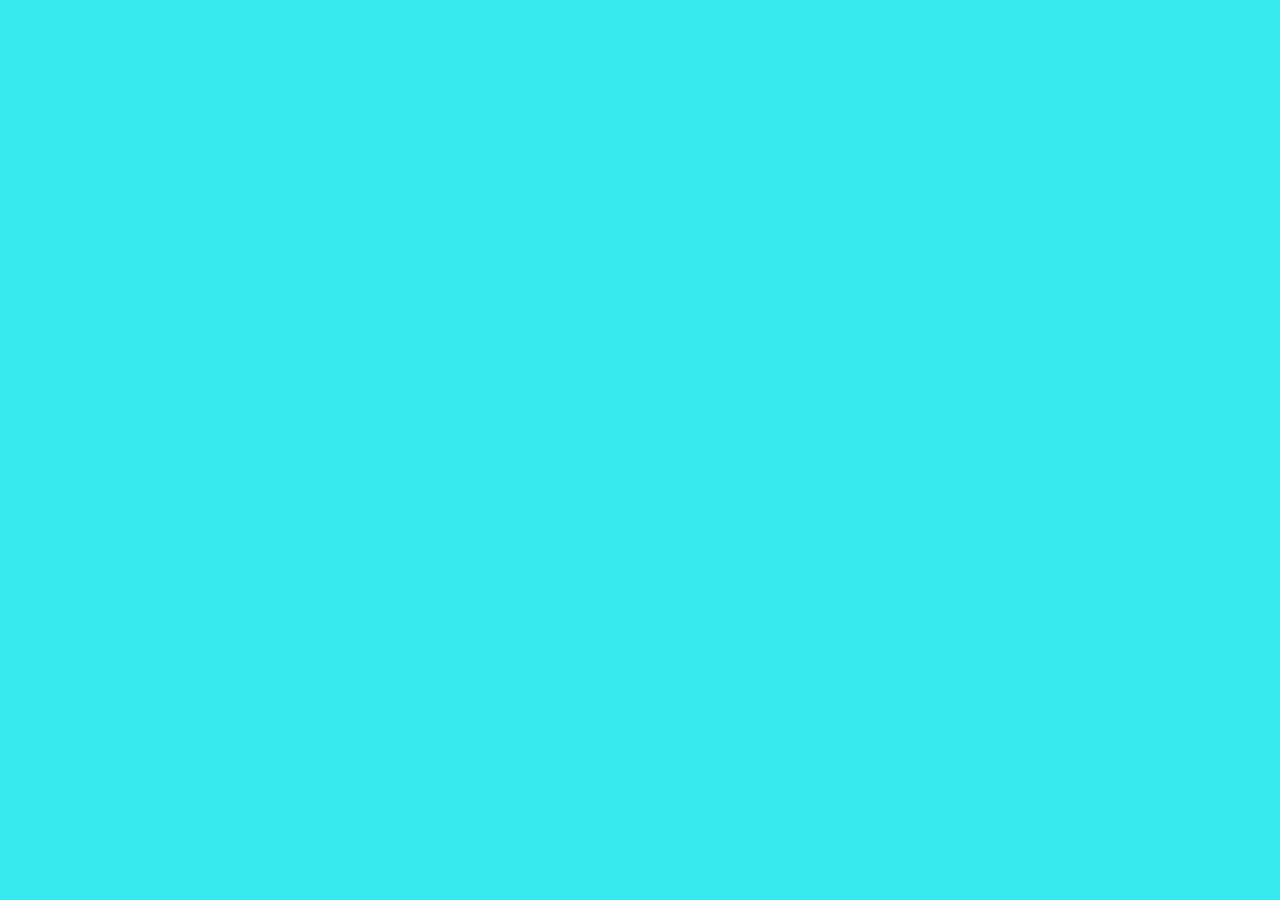
==== aquariums.html @ c02b9a84 "added other pages and basic CSS layouts" ====
<!DOCTYPE html>
<html lang="en">
 <head>
    <meta charset="utf-8" />
    <title>Seal Rescues and Aquariums</title>
    <link href="css/styles.css" rel="stylesheet" type="text/css" />
 </head>
 <body>


    
 </body>
---- css/styles.css ----
html,body {
    background: #36e9ec; /* Beccapurple */
    margin: 0;
}
h1,h2,h3,h4,h5,h6,p {
    margin: 0;
    padding: 0;
}
h1,h2,h3,h4,h5,h6 {
    color: rgb(57, 31, 88);
}
body{
    font-family: Arial, Helvetica, sans-serif;
    font-size: 100%;
    width: 80%;
    margin-right: auto;
    margin-left: auto;
    padding: 2.5% 2.5% 0;
    background: #36e9ec; /*mid section text sections ame color as the side margins*
    line-height: 1.8;*/
}
h1{
    font: 3.2em Arial, Helvetica, sans-serif;
    margin-bottom: .4em;
    color: rgb(0, 0, 0);
}
h2{
    font: 2.4em Arial, Helvetica, sans-serif;
    margin-bottom: .2em;
    color: rgb(0, 0, 0);
}
h3{
    font: 2.4em Arial, Helvetica, sans-serif;
    margin-bottom: .2em;
    color:rgb(0,0,0); 
}
p{
    margin-bottom: 1.0em;
}
ul.top-nav {
display: flex; /*aligning the nav section links horizontally */
gap: 17px;
list-style-type: none;
width: 100%;
padding: 0;
margin: 0;
}
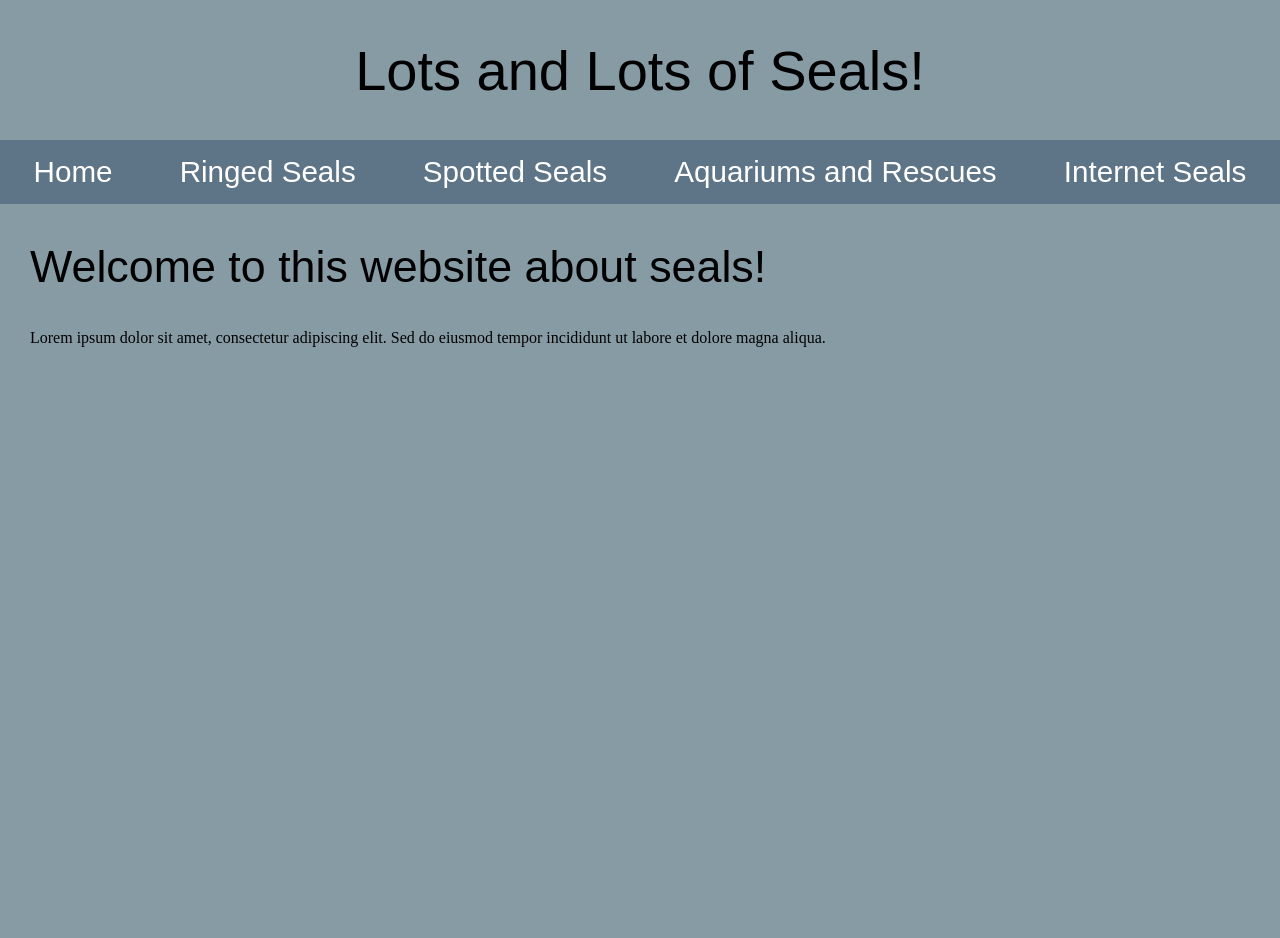
==== commit fc9a2ac0: "Built the nav bar, as well as the basic skeleton of early website look" ====
--- a/aquariums.html
+++ b/aquariums.html
@@ -2,11 +2,27 @@
 <html lang="en">
  <head>
     <meta charset="utf-8" />
-    <title>Seal Rescues and Aquariums</title>
+    <title>Aquariums and Rescues</title>
     <link href="css/styles.css" rel="stylesheet" type="text/css" />
  </head>
  <body>
-
-
-    
- </body>+    <header role="banner">
+         <h1>Lots and Lots of Seals!</h1>
+<nav role="navigation">
+   <ul class="container-nav">
+      <li class="item-nav"><a href="index.html" title="Home">Home</a></li>
+      <li class="item-nav"><a href="ring.html" title="Ringed Seals">Ringed Seals</a></li>
+      <li class="item-nav"><a href="spotted.html" title="Spotted Seals">Spotted Seals</a></li>
+      <li class="item-nav"><a href="aquariums.html" title="Aquariums,Rescues, and Research">Aquariums and Rescues</a></li>
+      <li class="item-nav"><a href="seals.html" title="Seals">Internet Seals</a></li>
+   </ul>
+</nav>
+    </header>
+    <main role="main">
+      <div>
+        <h2>Welcome to this website about seals!</h2>
+        <p>Lorem ipsum dolor sit amet, consectetur adipiscing elit. Sed do eiusmod tempor incididunt ut labore et dolore magna aliqua.</p>
+      </div>
+    </main>
+ </body>
+</html>
--- a/css/styles.css
+++ b/css/styles.css
@@ -1,47 +1,67 @@
-html,body {
-    background: #36e9ec; /* Beccapurple */
+:root{ /* Testing out root, for defining CSS custom properties that I may used throughout the stylesheet often such as text colors and backgrounds*/
+--text-color: rgb(0, 0, 0);
+--background-color: rgb(135, 155, 165);
+}
+
+html,body{
+    height: 100%;
     margin: 0;
+    margin: auto;
+    padding: 0px;
+    background-image: url("images/background.png");
+    background-size: cover;
+    background-color: var(--background-color);
 }
-h1,h2,h3,h4,h5,h6,p {
-    margin: 0;
-    padding: 0;
+
+h1{
+   text-align: center;
+    font-family: Roboto, Arial, sans-serif;
+    font-size: 3.5em;
+    font-weight: 350;
+    background-image: url("images/background.png");
+    background-size: cover;
 }
-h1,h2,h3,h4,h5,h6 {
-    color: rgb(57, 31, 88);
+
+.container-nav{ /*This is the navigation container for the navigation menu it is using flexbox to manage the layout of the navigation items*/
+    display: flex;
+    flex-direction: row;
+    justify-content: space-between;
+    align-items: flex-start;
+    flex-wrap: wrap; /* added wrap here to allow the navigation items to wrap onto the next line if necessary in case of window resizing */
+    align-content: flex-start;
+    list-style: none;
+    padding: 0;/* have padding and margin at 0 as I wanted the nav bar to stretch the full page*/
+    margin: 0;  
 }
-body{
-    font-family: Arial, Helvetica, sans-serif;
-    font-size: 100%;
-    width: 80%;
-    margin-right: auto;
-    margin-left: auto;
-    padding: 2.5% 2.5% 0;
-    background: #36e9ec; /*mid section text sections ame color as the side margins*
-    line-height: 1.8;*/
+
+.container-nav a{ /*this section styles the navigation links that are held and formatted withn the main container class*/
+    color:white;
+    text-decoration: none; /*used to remove the underline on the links*/
+    padding: 15px;
+    display: block;
+    text-align: center;
 }
-h1{
-    font: 3.2em Arial, Helvetica, sans-serif;
-    margin-bottom: .4em;
-    color: rgb(0, 0, 0);
+.container-nav a:hover{ /*this section styles the navigation links when they are hovered over so that their is user feedback that the "button or link" is interactive*/
+background-color: hsl(205, 19%, 27%);
+}
+
+.item-nav{ /*this section styles the individual navigation items within the navigation container, they are the "buttons" or "links" that make up the navigation menu and are the main items within the flexbox*/
+    font: 1.85em Arial, Helvetica, sans-serif;
+    font-weight: 300;
+    background-color:hsl(207, 18%, 45%);
+    padding: 0px;
+    margin: 0px;
+    text-align: center;
+    flex-grow: 1;
+}
+main{
+    margin-left: 30px;
+    margin-right: 30px;
 }
 h2{
-    font: 2.4em Arial, Helvetica, sans-serif;
-    margin-bottom: .2em;
-    color: rgb(0, 0, 0);
+    font-family: Roboto, Arial, sans-serif;
+    font-size: 2.8em;
+    font-weight: 500;
+    text-align: left; 
 }
-h3{
-    font: 2.4em Arial, Helvetica, sans-serif;
-    margin-bottom: .2em;
-    color:rgb(0,0,0); 
-}
-p{
-    margin-bottom: 1.0em;
-}
-ul.top-nav {
-display: flex; /*aligning the nav section links horizontally */
-gap: 17px;
-list-style-type: none;
-width: 100%;
-padding: 0;
-margin: 0;
-}
+
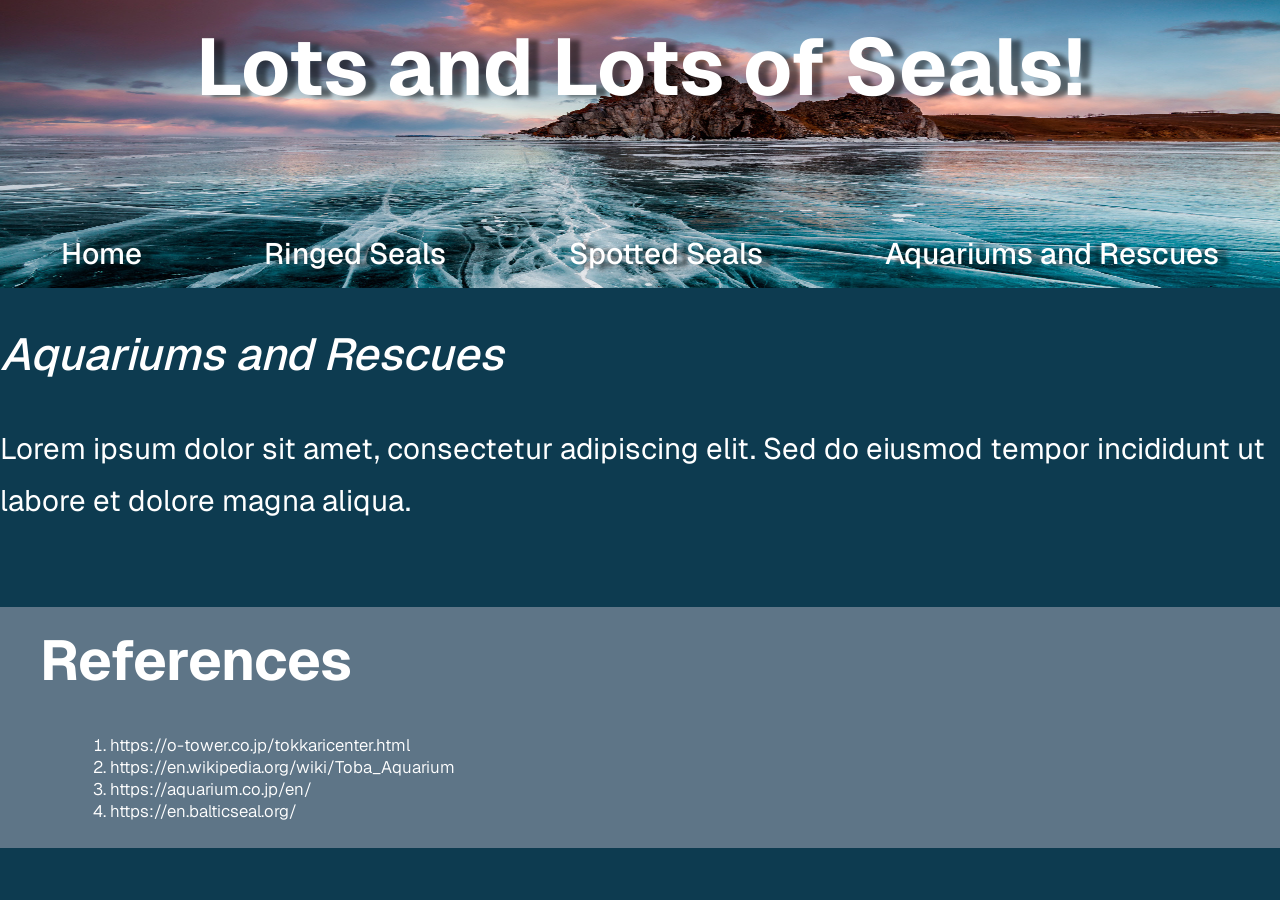
==== commit 2ee533a9: "Added footer to the rest of the HTML files so more links for referenced website or article is listed" ====
--- a/aquariums.html
+++ b/aquariums.html
@@ -1,28 +1,49 @@
 <!DOCTYPE html>
 <html lang="en">
+  <!-- Head section which contains meta information and links to stylesheets as well as an imported font that I liked for the project -->
  <head>
-    <meta charset="utf-8" />
-    <title>Aquariums and Rescues</title>
-    <link href="css/styles.css" rel="stylesheet" type="text/css" />
+   <meta charset="utf-8" />
+   <link href="css/styles.css" rel="stylesheet" type="text/css" />
+   <!-- This is the imported font from Google Fonts -->
+   <style> @import url('https://fonts.googleapis.com/css2?family=Geist:ital,wght@0,100..900;1,100..900&display=swap');
+   </style>
+   <title>Aquariums and Rescues!</title>
  </head>
- <body>
-    <header role="banner">
+    <body>
+      <header role="banner">
          <h1>Lots and Lots of Seals!</h1>
-<nav role="navigation">
-   <ul class="container-nav">
-      <li class="item-nav"><a href="index.html" title="Home">Home</a></li>
-      <li class="item-nav"><a href="ring.html" title="Ringed Seals">Ringed Seals</a></li>
-      <li class="item-nav"><a href="spotted.html" title="Spotted Seals">Spotted Seals</a></li>
-      <li class="item-nav"><a href="aquariums.html" title="Aquariums,Rescues, and Research">Aquariums and Rescues</a></li>
-      <li class="item-nav"><a href="seals.html" title="Seals">Internet Seals</a></li>
-   </ul>
-</nav>
+         <!-- The navigation menu for the website -->
+      <nav role="navigation">
+         <ul class="container-nav">
+            <li class="item-nav"><a href="index.html" title="Home">Home</a></li>
+            <li class="item-nav"><a href="ring.html" title="Ringed Seals">Ringed Seals</a></li>
+            <li class="item-nav"><a href="spotted.html" title="Spotted Seals">Spotted Seals</a></li>
+            <li class="item-nav"><a href="aquariums.html" title="Aquariums,Rescues, and Research">Aquariums and Rescues</a></li>
+         </ul>
+      </nav>
     </header>
     <main role="main">
-      <div>
-        <h2>Welcome to this website about seals!</h2>
+      <div class="aquariums-welcome">
+        <h2>Aquariums and Rescues</h2>
         <p>Lorem ipsum dolor sit amet, consectetur adipiscing elit. Sed do eiusmod tempor incididunt ut labore et dolore magna aliqua.</p>
       </div>
+
+
     </main>
+    <footer>
+        <!-- within the footer section I added a ordered list for the citations and links the used websites, and articles. Cite tag was also one of my chosen tags for this project. -->
+        <div class="Ref">
+          <h3>References</h3>
+          <ol class="Ref" type="1">
+            
+            <li><cite><a href="https://o-tower.co.jp/tokkaricenter.html" title="Okhotsk Tokkari Center" target="_blank">https://o-tower.co.jp/tokkaricenter.html</a></cite></li>
+            <li><cite><a href="https://en.wikipedia.org/wiki/Toba_Aquarium" title="Toba Aquarium Wikipedia Page" target="_blank">https://en.wikipedia.org/wiki/Toba_Aquarium</a></cite></li>
+            <li><cite><a href="https://aquarium.co.jp/en/" title="Toba Aquarium Official Website" target="_blank">https://aquarium.co.jp/en/</a></cite></li>
+            <li><cite><a href="https://en.balticseal.org/" title="Baltic Ringed Seal Foundation" target="_blank">https://en.balticseal.org/</a></cite></li>
+          </ol>
+        </div>
+      </footer>
+      </body>
+</html>
  </body>
 </html>
--- a/css/styles.css
+++ b/css/styles.css
@@ -1,25 +1,40 @@
-:root{ /* Testing out root, for defining CSS custom properties that I may used throughout the stylesheet often such as text colors and backgrounds*/
+:root{ /* Testing out root, for defining CSS custom properties that I may used throughout the stylesheet often such as text colors and backgrounds, an fonts*/
 --text-color: rgb(0, 0, 0);
---background-color: rgb(135, 155, 165);
-}
-
+--background-color: rgb(13, 59, 80);
+--font-family: "Geist", sans-serif;
+--nav-background-color: hsl(207, 18%, 45%);
+}
+
+/* Start of header format for all html files as well as global tags and attributes that will be used all throughout the project */
 html,body{
     height: 100%;
     margin: 0;
-    margin: auto;
-    padding: 0px;
-    background-image: url("images/background.png");
-    background-size: cover;
+    padding: 0px;
     background-color: var(--background-color);
 }
-
-h1{
-   text-align: center;
-    font-family: Roboto, Arial, sans-serif;
-    font-size: 3.5em;
-    font-weight: 350;
-    background-image: url("images/background.png");
-    background-size: cover;
+header{ /*Background image* and main block that contains the header content */
+    background-image: url('../images/lake-baikal.png');
+    background-repeat: no-repeat;
+    background-size: 100% 100%;
+    background-position: center;
+    overflow: auto;
+}
+h1{ /*Header text styling*/
+    margin: 0;
+    padding-top: 15px;
+    padding-bottom: 100px;
+    text-align: center;
+    font-family: var(--font-family);
+    font-size:5em;
+    font-weight: bold;
+    font-style: normal;
+    color: #fff;
+    text-shadow: 10px 2px 4px rgba(0, 0, 0, 0.5);  
+}
+nav{  
+    top: 0; /* make the navigation bar stick to the top of the viewport */
+    position: sticky; /* make the navigation bar stick to the top of the viewport */
+    
 }
 
 .container-nav{ /*This is the navigation container for the navigation menu it is using flexbox to manage the layout of the navigation items*/
@@ -33,35 +48,195 @@
     padding: 0;/* have padding and margin at 0 as I wanted the nav bar to stretch the full page*/
     margin: 0;  
 }
-
 .container-nav a{ /*this section styles the navigation links that are held and formatted withn the main container class*/
     color:white;
+    font-weight: 500;
     text-decoration: none; /*used to remove the underline on the links*/
     padding: 15px;
     display: block;
     text-align: center;
+    transition: 0.5s ease;
+    text-shadow: 10px 2px 4px rgba(0, 0, 0, 0.671);
 }
 .container-nav a:hover{ /*this section styles the navigation links when they are hovered over so that their is user feedback that the "button or link" is interactive*/
-background-color: hsl(205, 19%, 27%);
-}
-
+background-color: rgb(50, 108, 122);
+text-shadow: 30px 2px 4px transparent;
+transition: 0.5s ease;
+color: white;
+text-decoration:none;
+}
 .item-nav{ /*this section styles the individual navigation items within the navigation container, they are the "buttons" or "links" that make up the navigation menu and are the main items within the flexbox*/
-    font: 1.85em Arial, Helvetica, sans-serif;
+    font-family: var(--font-family);
+    font-size: 1.85em;
     font-weight: 300;
-    background-color:hsl(207, 18%, 45%);
+    background-color:transparent;
     padding: 0px;
     margin: 0px;
     text-align: center;
     flex-grow: 1;
 }
+/* end of header format for all html files */
+
+
+/* Start of index.html styles */
 main{
-    margin-left: 30px;
-    margin-right: 30px;
+    margin-left: 0px;
+    margin-right: 0px;
+}
+a{
+    font-style: normal;
+    text-decoration: none;
+    color: #32d6f3;
+}
+a:hover{
+    text-decoration: underline;
+    color: #0bacf1d2;
 }
 h2{
-    font-family: Roboto, Arial, sans-serif;
+    font-family: var(--font-family);
+    font-optical-sizing: auto;
     font-size: 2.8em;
     font-weight: 500;
     text-align: left; 
-}
-
+    color: #fff;
+    margin-right: auto;
+    margin-bottom: 40px; /* add some space below the heading */
+    font-style: italic;
+}
+p{
+    margin:auto;
+    margin-bottom: 80px; /* add some space below the paragraph */
+    font-family: var(--font-family);
+    font-size: 1.85em;
+    font-style: normal;
+    color: #fff;
+    line-height: 1.75;
+    overflow-wrap: anywhere;  
+}
+/* This sections styles the welcome area on the index page which is the first half of tha page that inrtoduces the page */
+.welcome{
+    margin-left: 30px;
+    margin-right: 30px;
+}
+.welcome aside{
+    margin-top: 50px; /* add some space above the video wrapper */
+    position: right; /* ensure the video wrapper is positioned relative to its container */
+    
+}
+.wrapper-home{
+    padding: 0px;
+    font-size: 20px;
+    width: 350px;
+    font-family: var(--font-family);
+    border-radius: 20px;
+    cursor: pointer;
+}
+video{
+    width: 100%;
+    height: auto;
+    display: block;
+    float:right;
+    margin: 30px; /* add some space to the left of the video */
+}
+hr{
+    margin:0;
+    margin-top: 0;
+    border: 0;
+}
+/* This section styles the seal characteristics area on the index page which is the second half of the page */
+.seal-characteristics{
+    background-color: #fff;
+}
+
+.seal-characteristics div{
+    margin-left: 30px;
+    margin-right: 30px;
+    color: black;
+
+}
+.seal-characteristics h2{
+    font-family: var(--font-family);
+    font-optical-sizing: auto;
+    font-size: 2.8em;
+    font-weight: 500;
+    text-align: left; 
+    color: var(--nav-background-color);
+    margin-right: 30px;
+    margin-left: 30px;
+    margin-top: 20px; /* add some space above the heading */
+    margin-bottom: 40px; /* add some space below the heading */
+    font-style: italic;
+    padding-top: 50px; /* add some space above the content */
+}
+.seal-characteristics p{
+    margin-left: 30px;
+    margin-right: 30px;
+    color: var(--nav-background-color);
+}
+.seal-image{
+    float: left; /* ensure the image floats to the left of the text */
+    margin-right: 10px; /* add some space to the right of the image */
+}
+/* Wrapper section contorls and presents the video elements of this section */
+.wrapper-seal-characteristics{
+    float: left;
+    padding: 0px;
+    font-size: 20px;
+    width: 350px;
+    font-family: var(--font-family);
+    border-radius: 20px;
+    cursor: pointer;
+    margin: 20px;
+}
+/* end of index.html styles */
+
+
+/* footer styles for all pages */
+footer{
+    background-color: var(--nav-background-color);
+    color: #fff;
+    font-family: var(--font-family);
+    font-weight: 350;
+    font-size: 3em; /* set a base font size for the footer */
+    padding: 10px;
+    text-align: center;
+}
+
+.Ref{
+    margin-left: 30px;
+    margin-right: 30px;
+}
+.Ref h3{
+    color: #fff;
+    text-align: start;
+    margin-bottom: 10px;  /* add some space below the heading */
+    padding-top: 2px;
+    margin-top: 5px; /* add some space above the heading */
+
+}
+.Ref ol{
+    padding-top:20px;
+    list-style-type: decimal;
+    font-family: var(--font-family);
+    font-size: .35em; /* set a base font size for the list items */
+    text-align: start; /* align the list items to the start */
+    
+}
+
+
+.Ref a{
+    color: #fff;
+    text-decoration: none;
+}
+.Ref a:hover{
+    text-decoration: underline;
+}
+footer p{
+    font-size: .4em;
+    text-align: start; /* center the footer paragraph */
+    margin-bottom: 5px; /* add some space below the footer paragraph */
+    margin-top: 15px; /* add some space above the footer paragraph */
+    padding-top: 50px; /* add some padding around the footer paragraph */
+    margin-left: 30px; /* add some space to the left of the footer paragraph */
+    margin-right: 30px; /* add some space to the right of the footer paragraph */
+}
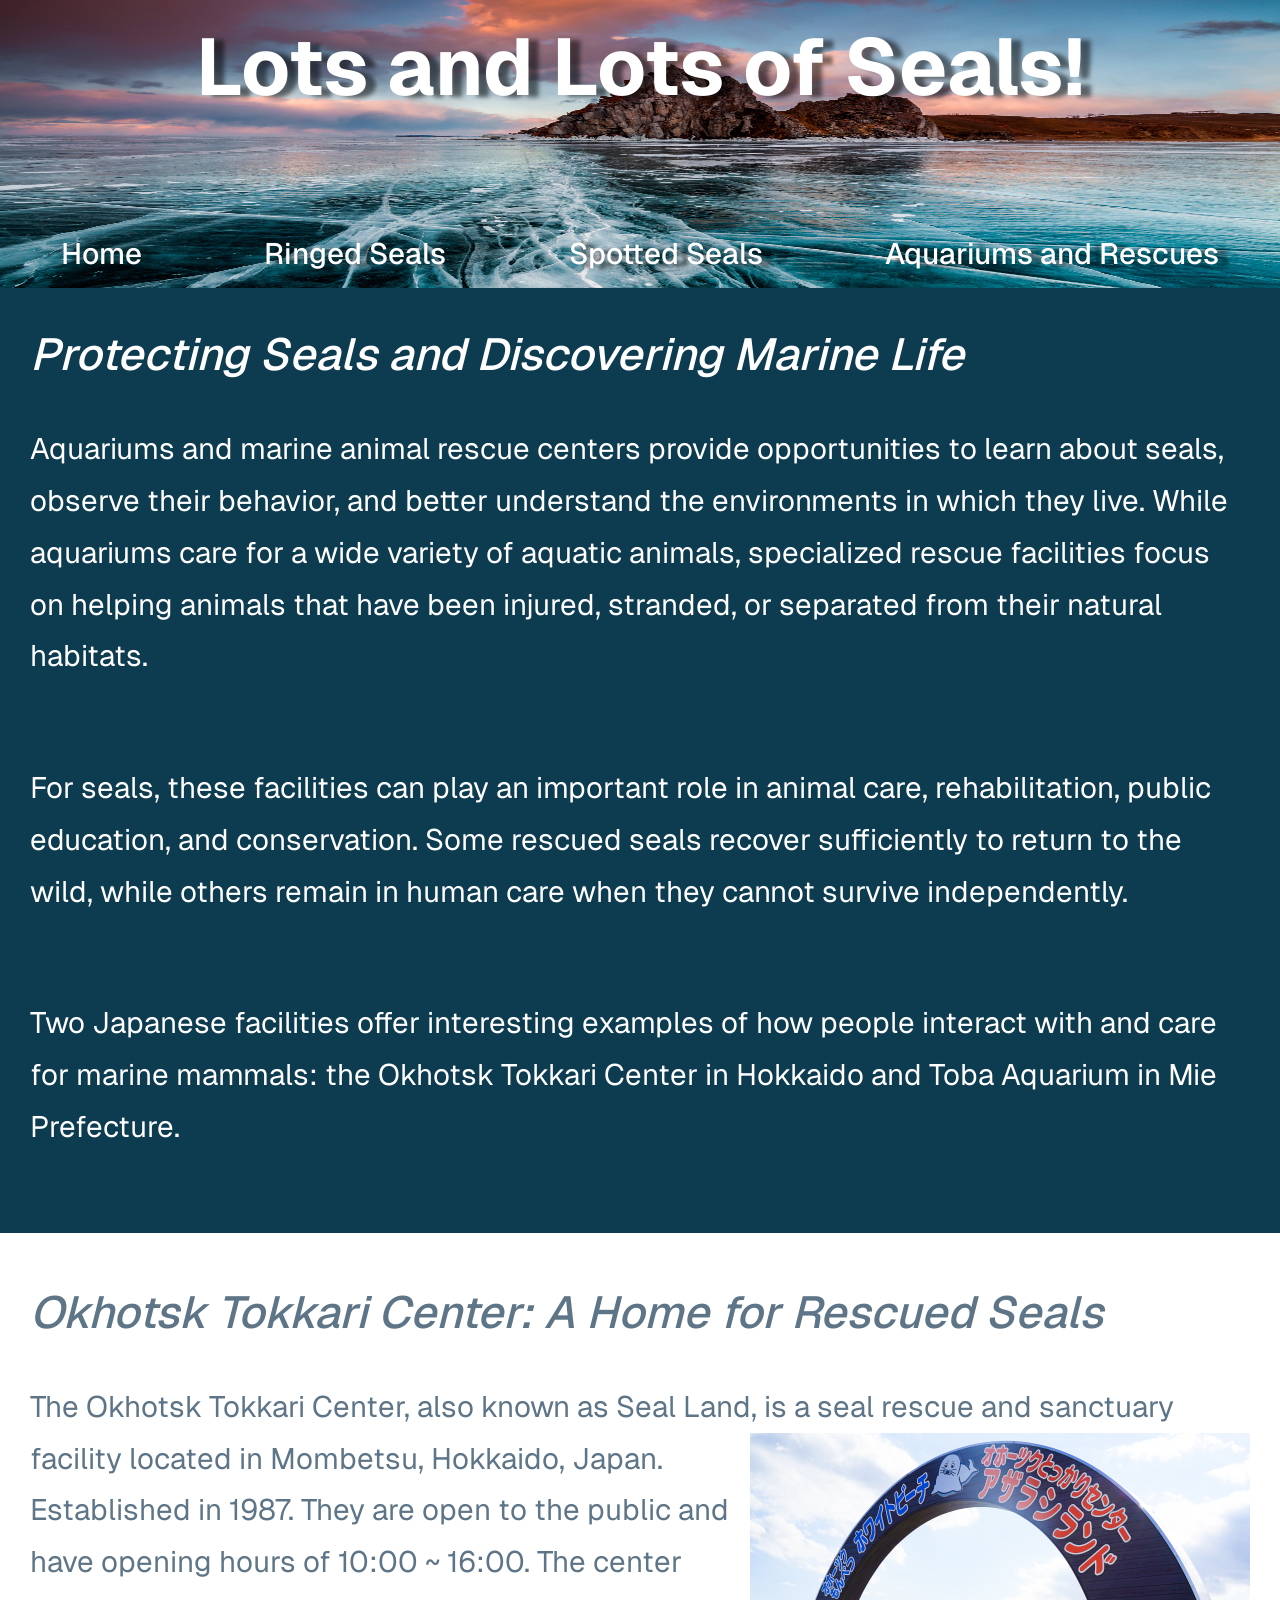
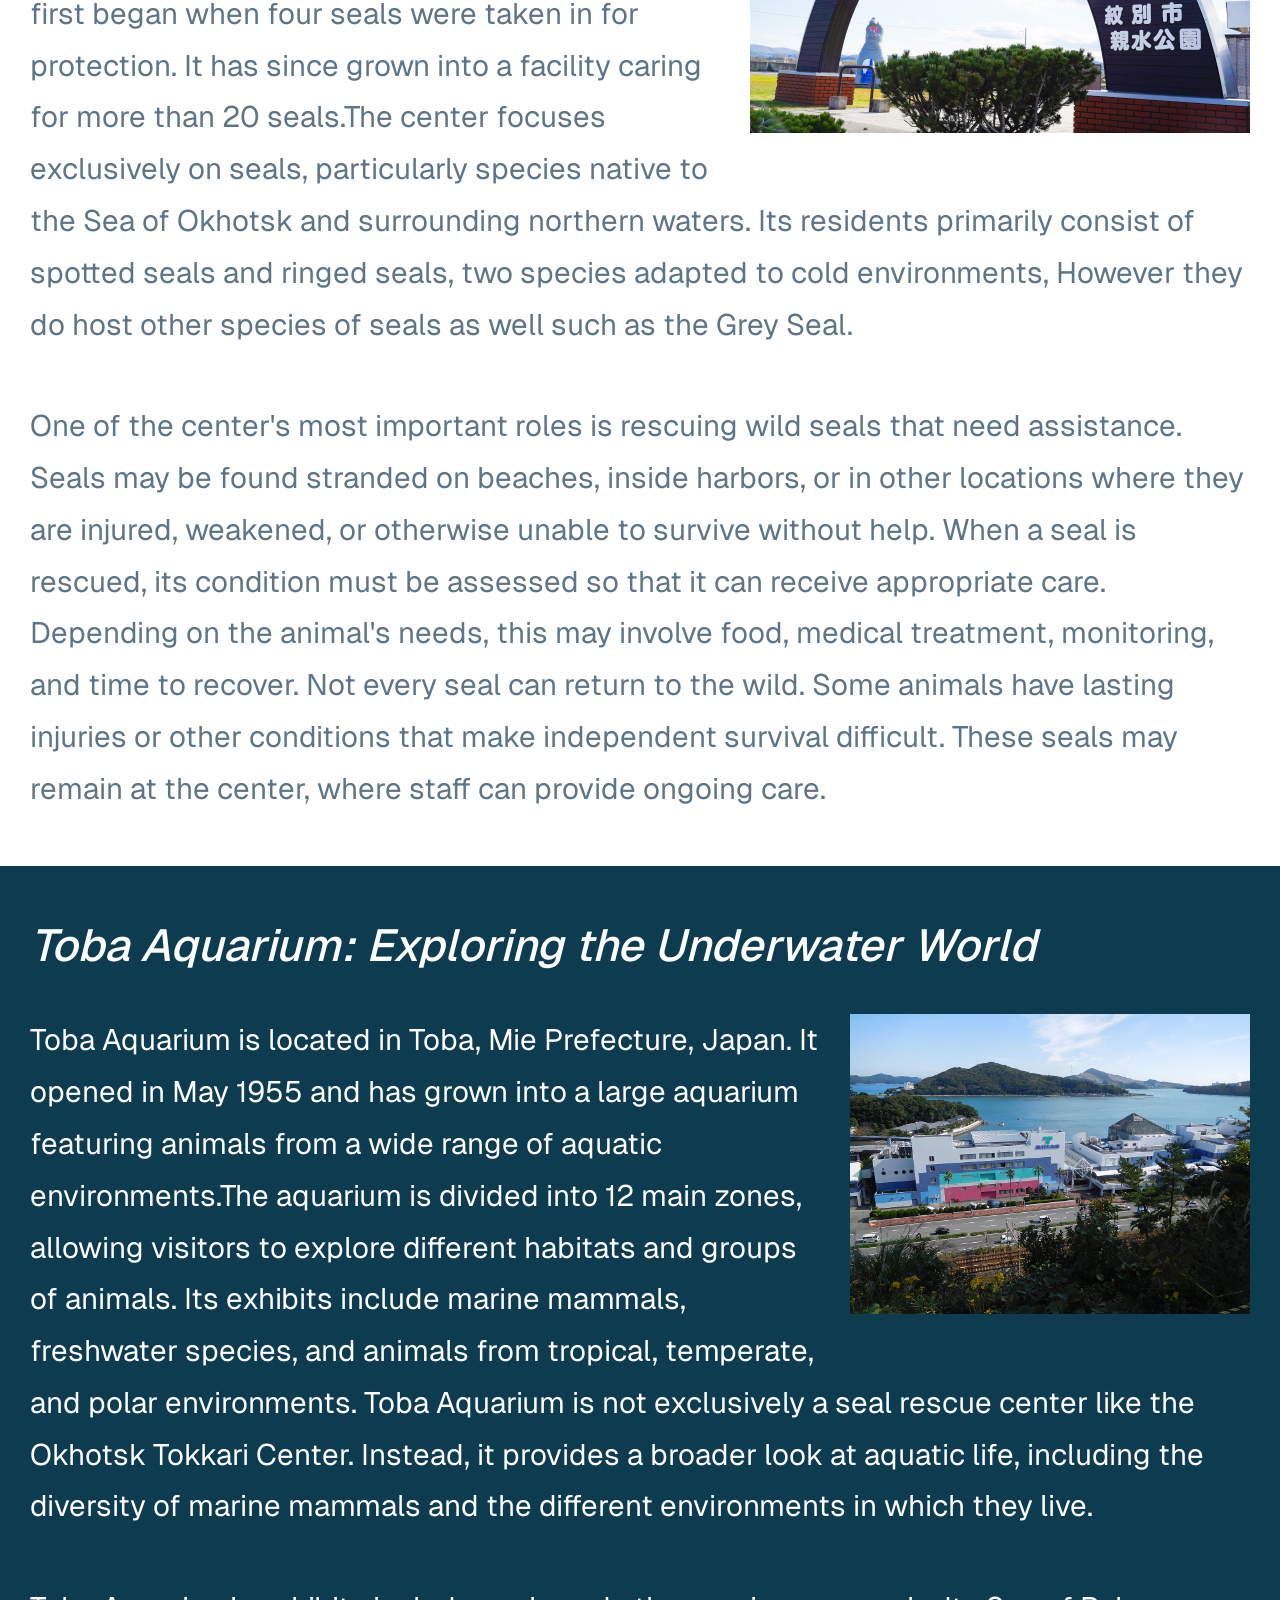
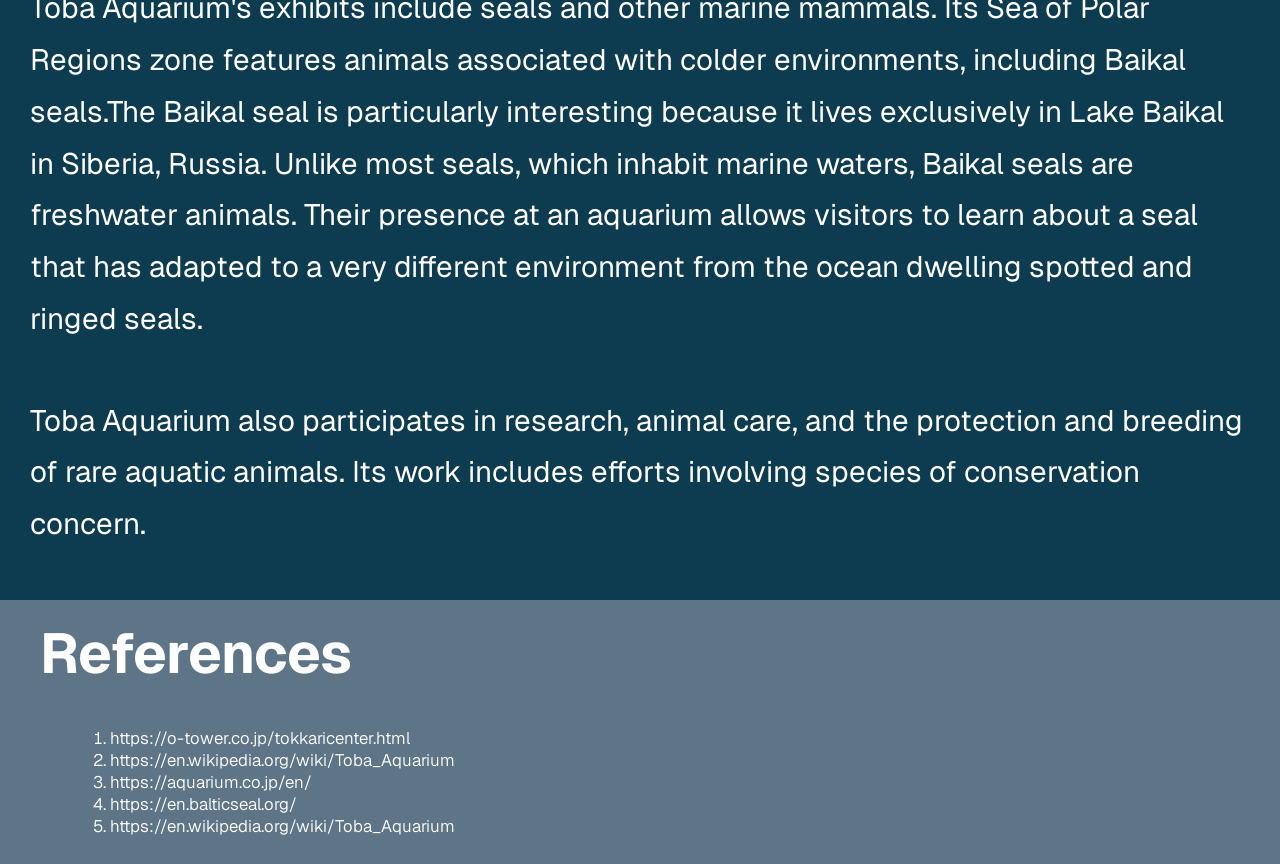
==== commit 07fb4131: "finished last html set up and css added" ====
--- a/aquariums.html
+++ b/aquariums.html
@@ -23,14 +23,28 @@
       </nav>
     </header>
     <main role="main">
-      <div class="aquariums-welcome">
-        <h2>Aquariums and Rescues</h2>
-        <p>Lorem ipsum dolor sit amet, consectetur adipiscing elit. Sed do eiusmod tempor incididunt ut labore et dolore magna aliqua.</p>
+      <div class="aquariums-welcome"> <!-- First section of the Aquariums page -->
+        <h2>Protecting Seals and Discovering Marine Life</h2>
+        <p>Aquariums and marine animal rescue centers provide opportunities to learn about seals, observe their behavior, and better understand the environments in which they live. While aquariums care for a wide variety of aquatic animals, specialized rescue facilities focus on helping animals that have been injured, stranded, or separated from their natural habitats.</p>
+        <p>For seals, these facilities can play an important role in animal care, rehabilitation, public education, and conservation. Some rescued seals recover sufficiently to return to the wild, while others remain in human care when they cannot survive independently.
+        </p>
+        <p>Two Japanese facilities offer interesting examples of how people interact with and care for marine mammals: the Okhotsk Tokkari Center in Hokkaido and Toba Aquarium in Mie Prefecture.</p>
+      </div>
+      <div class="aquariums-tokkari"><!-- Second section of the Aquariums page -->
+        <h2>Okhotsk Tokkari Center: A Home for Rescued Seals</h2>
+        <p>The Okhotsk Tokkari Center, also known as Seal Land, is a seal rescue and sanctuary facility located in Mombetsu, Hokkaido, Japan.<img src="images/tokkari.png" alt="Tokkari Center" width="500" height="300"> Established in 1987. They are open to the public and have opening hours of <time datetime="10:00 ~ 16:00">10:00 ~ 16:00.</time> The center first began when four seals were taken in for protection. It has since grown into a facility caring for more than 20 seals.The center focuses exclusively on seals, particularly species native to the Sea of Okhotsk and surrounding northern waters. Its residents primarily consist of spotted seals and ringed seals, two species adapted to cold environments, However they do host other species of seals as well such as the Grey Seal.</p>
+        <p>One of the center's most important roles is rescuing wild seals that need assistance. Seals may be found stranded on beaches, inside harbors, or in other locations where they are injured, weakened, or otherwise unable to survive without help. When a seal is rescued, its condition must be assessed so that it can receive appropriate care. Depending on the animal's needs, this may involve food, medical treatment, monitoring, and time to recover. Not every seal can return to the wild. Some animals have lasting injuries or other conditions that make independent survival difficult. These seals may remain at the center, where staff can provide ongoing care.<br>&nbsp;</p>
       </div>
 
-
+      <div class="aquariums-toba"><!-- Third section of the Aquariums page -->
+        <h2>Toba Aquarium: Exploring the Underwater World</h2>
+        <p>Toba Aquarium is located in Toba, Mie Prefecture, Japan<img src="images/toba.png" alt="Toba Aquarium" height="300" width="400">. It opened in May 1955 and has grown into a large aquarium featuring animals from a wide range of aquatic environments.The aquarium is divided into 12 main zones, allowing visitors to explore different habitats and groups of animals. Its exhibits include marine mammals, freshwater species, and animals from tropical, temperate, and polar environments. Toba Aquarium is not exclusively a seal rescue center like the Okhotsk Tokkari Center. Instead, it provides a broader look at aquatic life, including the diversity of marine mammals and the different environments in which they live.</p>
+        <p>
+        Toba Aquarium's exhibits include seals and other marine mammals. Its Sea of Polar Regions zone features animals associated with colder environments, including Baikal seals.The Baikal seal is particularly interesting because it lives exclusively in Lake Baikal in Siberia, Russia. Unlike most seals, which inhabit marine waters, Baikal seals are freshwater animals. Their presence at an aquarium allows visitors to learn about a seal that has adapted to a very different environment from the ocean dwelling spotted and ringed seals.</p>
+        <p>Toba Aquarium also participates in research, animal care, and the protection and breeding of rare aquatic animals. Its work includes efforts involving species of conservation concern.</p>
+      </div>
     </main>
-    <footer>
+    <footer role="contentinfo">
         <!-- within the footer section I added a ordered list for the citations and links the used websites, and articles. Cite tag was also one of my chosen tags for this project. -->
         <div class="Ref">
           <h3>References</h3>
@@ -40,6 +54,7 @@
             <li><cite><a href="https://en.wikipedia.org/wiki/Toba_Aquarium" title="Toba Aquarium Wikipedia Page" target="_blank">https://en.wikipedia.org/wiki/Toba_Aquarium</a></cite></li>
             <li><cite><a href="https://aquarium.co.jp/en/" title="Toba Aquarium Official Website" target="_blank">https://aquarium.co.jp/en/</a></cite></li>
             <li><cite><a href="https://en.balticseal.org/" title="Baltic Ringed Seal Foundation" target="_blank">https://en.balticseal.org/</a></cite></li>
+            <li><cite><a href="https://en.wikipedia.org/wiki/Toba_Aquarium" title="Toba Aquarium Wikipedia Page" target="_blank">https://en.wikipedia.org/wiki/Toba_Aquarium</a></cite></li>
           </ol>
         </div>
       </footer>
--- a/css/styles.css
+++ b/css/styles.css
@@ -190,7 +190,186 @@
 }
 /* end of index.html styles */
 
-
+/* After the index.html home page, the other pages follow simialr stucture of the pages broken down into 2 to 3 sections that have classes that areponding to their <div> section in the html files. This allows us to change up the style and look per section if we wanted too */
+/* Start of Ring.html */
+
+.ring-welcome{
+    margin-left: 30px;
+    margin-right: 30px;
+}
+
+.ring-appearance{
+    background-color: #fff;
+}
+.ring-appearance div{
+    margin-left: 30px;
+    margin-right: 30px; 
+    color: black;
+}
+.ring-appearance h2{
+    font-family: var(--font-family);
+    font-optical-sizing: auto;
+    font-size: 2.8em;
+    font-weight: 500;
+    text-align: left; 
+    color: var(--nav-background-color);
+    margin-right: 30px;
+    margin-left: 30px;
+    margin-top: 20px; /* add some space above the heading */
+    margin-bottom: 40px; /* add some space below the heading */
+    font-style: italic;
+    padding-top: 50px; /* add some space above the content */
+}
+.ring-appearance p{
+    margin-left: 30px;
+    margin-right: 30px;
+    color: var(--nav-background-color);
+    margin-bottom: 0;
+}
+.ring-appearance object{
+    float: right;
+    margin-left: 20px;
+    margin-bottom: 20px;
+}
+.ring-baikal{
+    margin-left: 30px;
+    margin-right: 30px;
+}
+.ring-baikal div{
+    margin-left: 30px;
+    margin-right: 30px; 
+}
+.ring-baikal h2{
+    font-family: var(--font-family);
+    font-optical-sizing: auto;
+    font-size: 2.8em;
+    font-weight: 500;
+    text-align: left; 
+    color: #fff;;
+    margin-right: 30px;
+    margin-left: 0px;
+    margin-top: 20px; /* add some space above the heading */
+    margin-bottom: 40px; /* add some space below the heading */
+    font-style: italic;
+    padding-top: 20px; /* add some space above the content */
+}
+
+.ring-baikal img{
+    float: left;
+    margin-right: 20px;
+    margin-bottom: 20px;
+}
+/* End of Ring.html styles */
+
+/* Start of Spotted.html styles */
+.spotted-welcome{
+    margin-left: 30px;
+    margin-right: 30px;
+}
+.spotted-welcome img{
+    float: left;
+    margin-right: 20px;
+    margin-bottom: 20px;
+}
+.spotted-appearance{
+    background-color: #fff;
+}
+.spotted-appearance div{
+    margin-left: 30px;
+    margin-right: 30px; 
+    color: black;
+}
+.spotted-appearance h2{
+    font-family: var(--font-family);
+    font-optical-sizing: auto;
+    font-size: 2.8em;
+    font-weight: 500;
+    text-align: left; 
+    color: var(--nav-background-color);
+    margin-right: 30px;
+    margin-left: 30px;
+    margin-top: 20px; /* add some space above the heading */
+    margin-bottom: 40px; /* add some space below the heading */
+    font-style: italic;
+    padding-top: 50px; /* add some space above the content */
+}
+.spotted-appearance p{
+    margin-left: 30px;
+    margin-right: 30px;
+    color: var(--nav-background-color);
+    margin-bottom: 50px;
+}
+.spotted-appearance img{
+    float: right;
+    margin-left: 20px;
+    margin-bottom: 20px;
+}
+/* End of Spotted.html styles */
+
+/* Start of Aquariums.html styles */
+.aquariums-welcome{
+    margin-left: 30px;
+    margin-right: 30px;
+}
+.aquariums-tokkari{
+    background-color: #fff;
+}
+.aquariums-tokkari div{
+    margin-left: 30px;
+    margin-right: 30px;
+}
+.aquariums-tokkari h2{
+    font-family: var(--font-family);
+    font-optical-sizing: auto;
+    font-size: 2.8em;
+    font-weight: 500;
+    text-align: left; 
+    color: var(--nav-background-color);
+    margin-right: 30px;
+    margin-left: 30px;
+    margin-top: 20px; /* add some space above the heading */
+    margin-bottom: 40px; /* add some space below the heading */
+    font-style: italic;
+    padding-top: 50px; /* add some space above the content */
+}
+.aquariums-tokkari p{
+    margin-left: 30px;
+    margin-right: 30px;
+    color: var(--nav-background-color);
+    margin-bottom: 50px;
+}
+.aquariums-tokkari img{
+    float: right;
+    margin-left: 20px;
+    margin-bottom: 20px;
+}
+.aquariums-toba div{
+    margin-left: 30px;
+    margin-right: 30px;
+} 
+.aquariums-toba h2{
+    font-family: var(--font-family);
+    font-optical-sizing: auto;
+    font-size: 2.8em;
+    font-weight: 500;
+    text-align: left; 
+    margin-right: 30px;
+    margin-left: 30px;
+    margin-top: 20px; /* add some space above the heading */
+    margin-bottom: 40px; /* add some space below the heading */
+    font-style: italic;
+    padding-top: 0px; /* add some space above the content */
+}
+.aquariums-toba p{
+    margin-left: 30px;
+    margin-right: 30px;
+    margin-bottom: 50px;
+}
+.aquariums-toba img{
+    float: right;
+    margin-left: 20px;
+    margin-bottom: 20px;
+}
 /* footer styles for all pages */
 footer{
     background-color: var(--nav-background-color);
@@ -222,8 +401,6 @@
     text-align: start; /* align the list items to the start */
     
 }
-
-
 .Ref a{
     color: #fff;
     text-decoration: none;
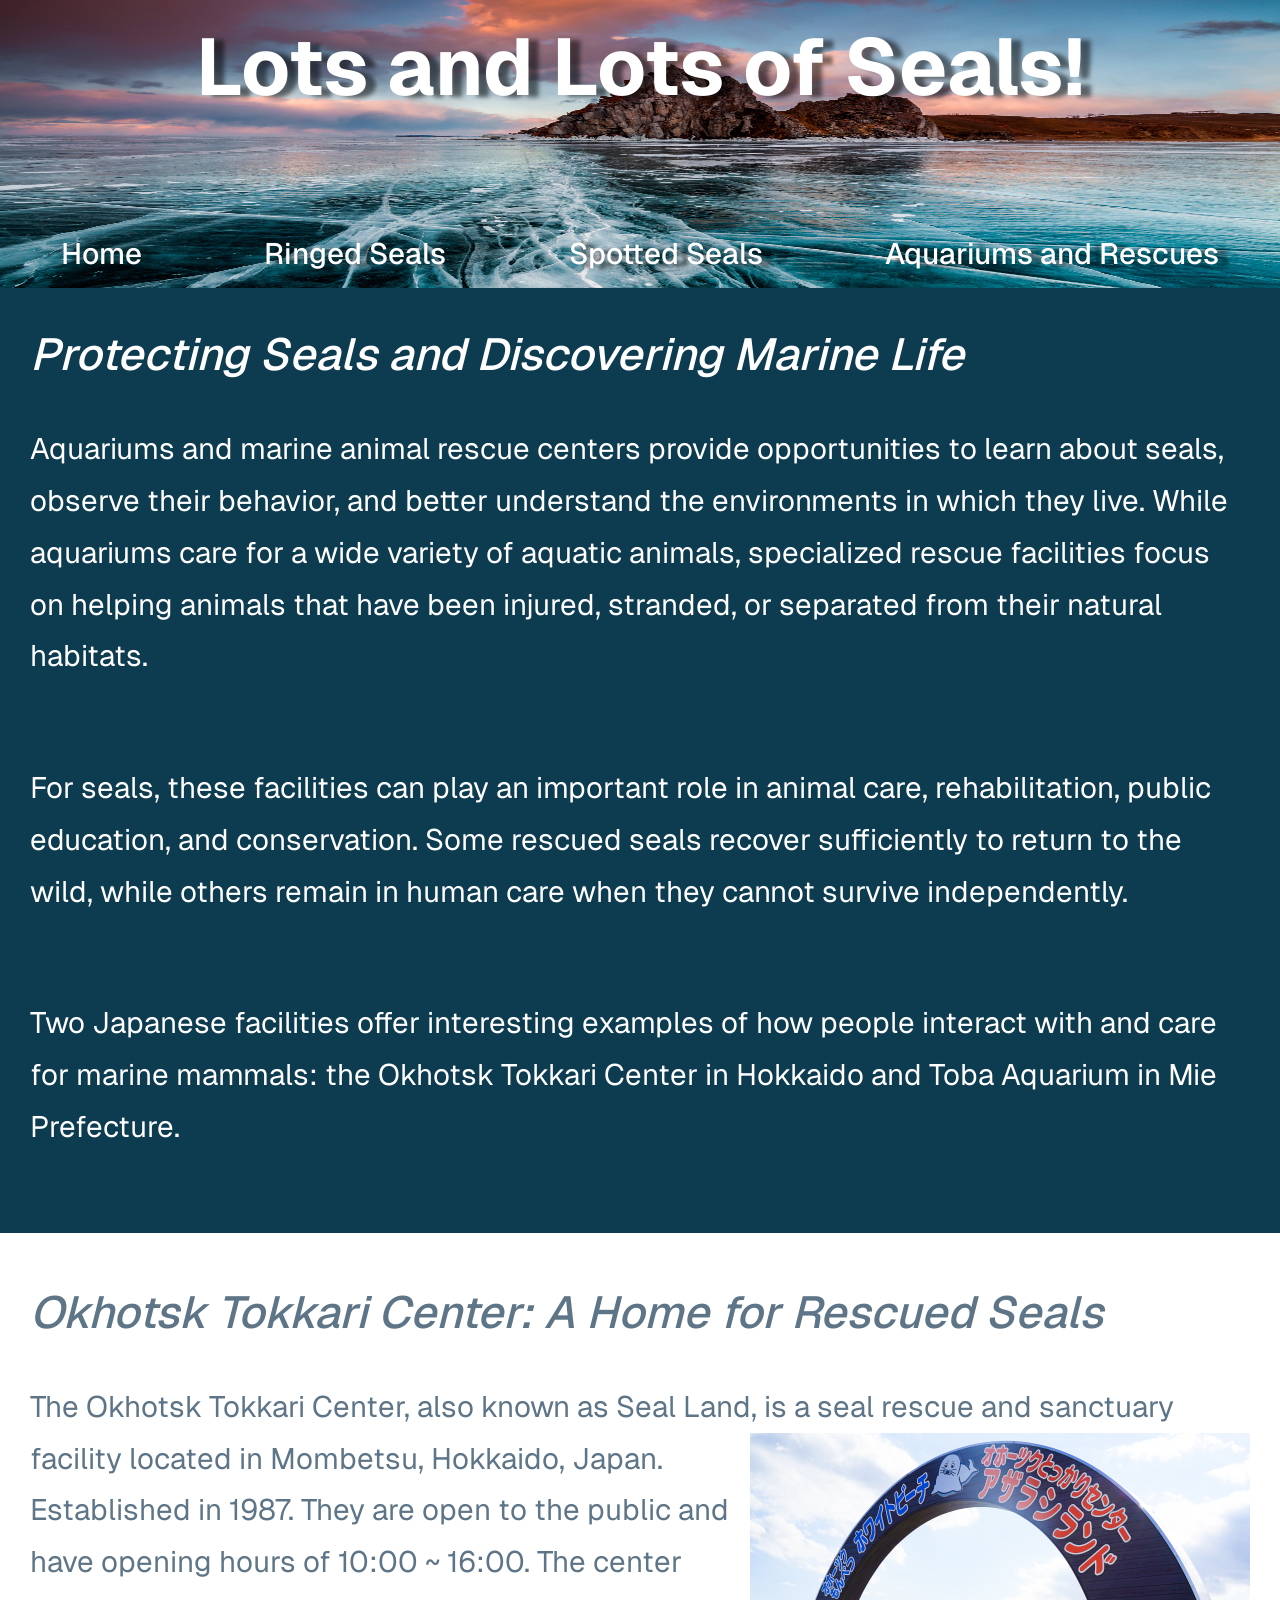
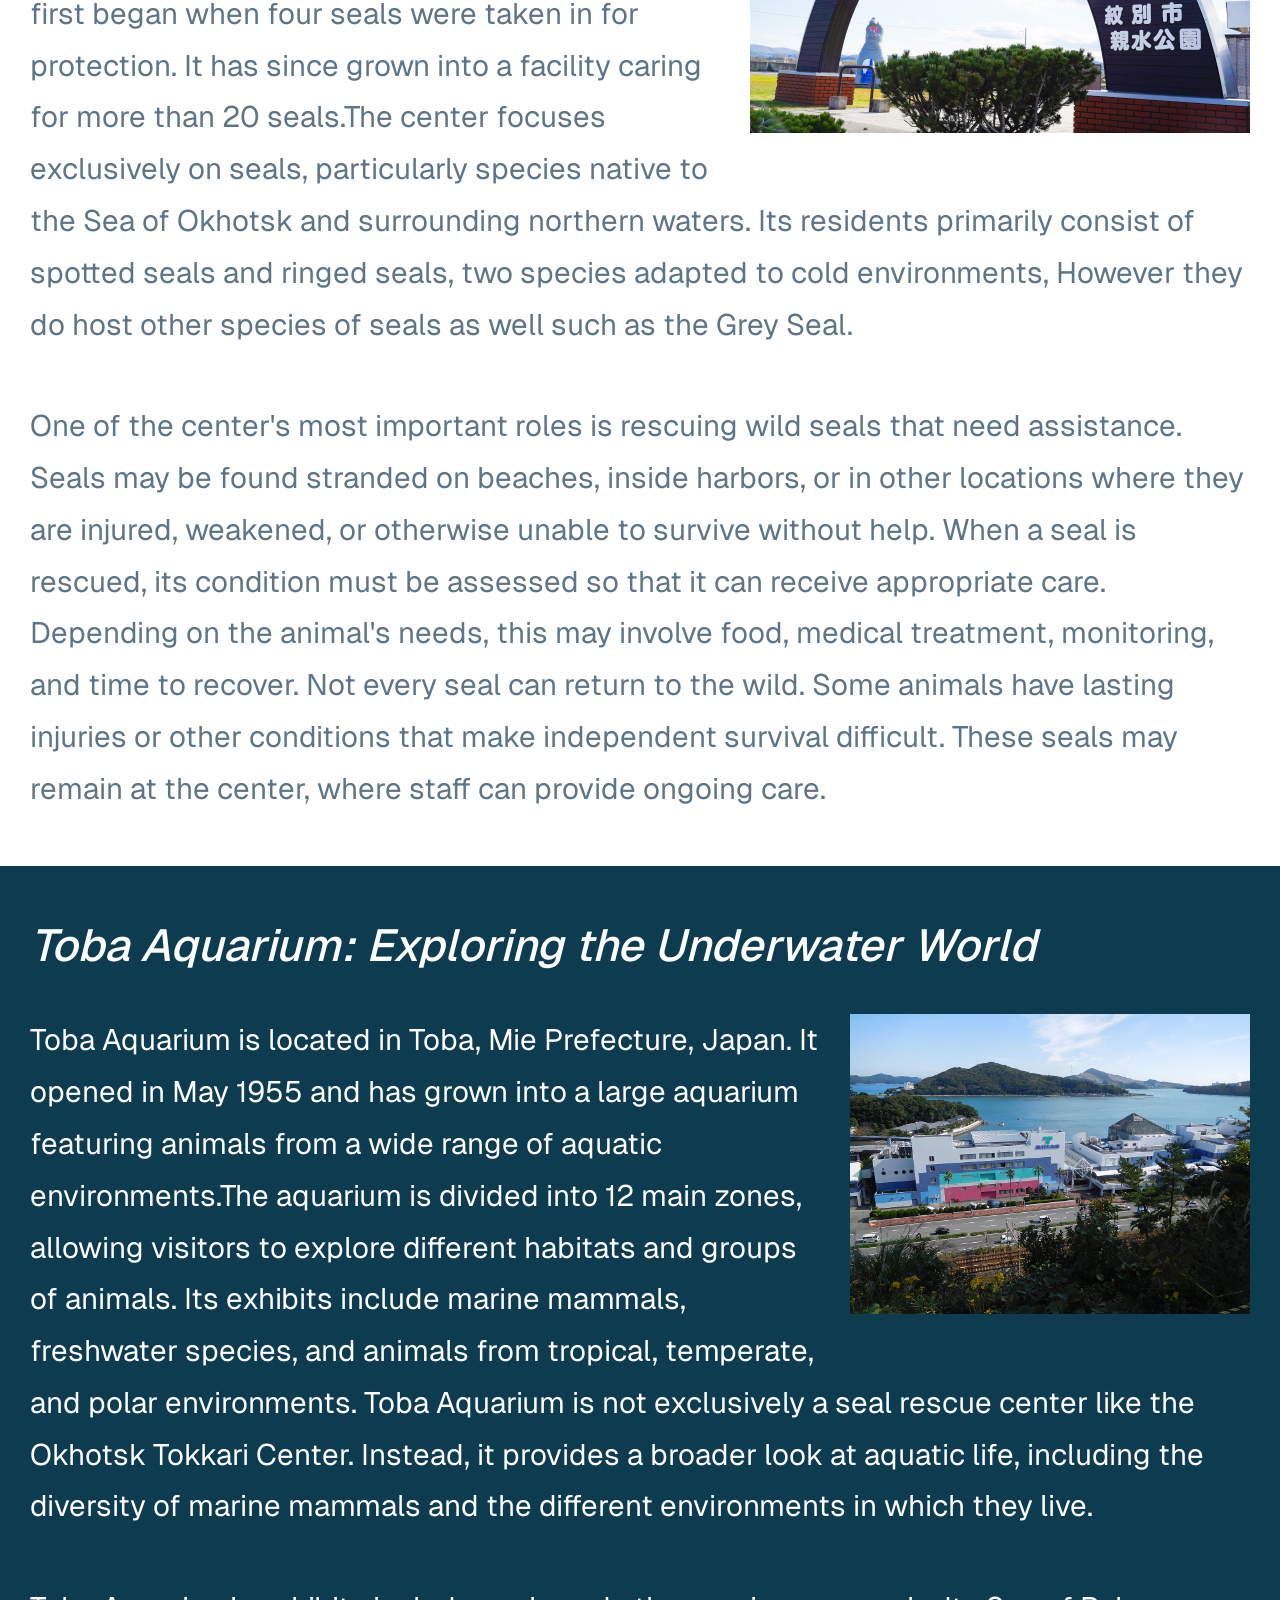
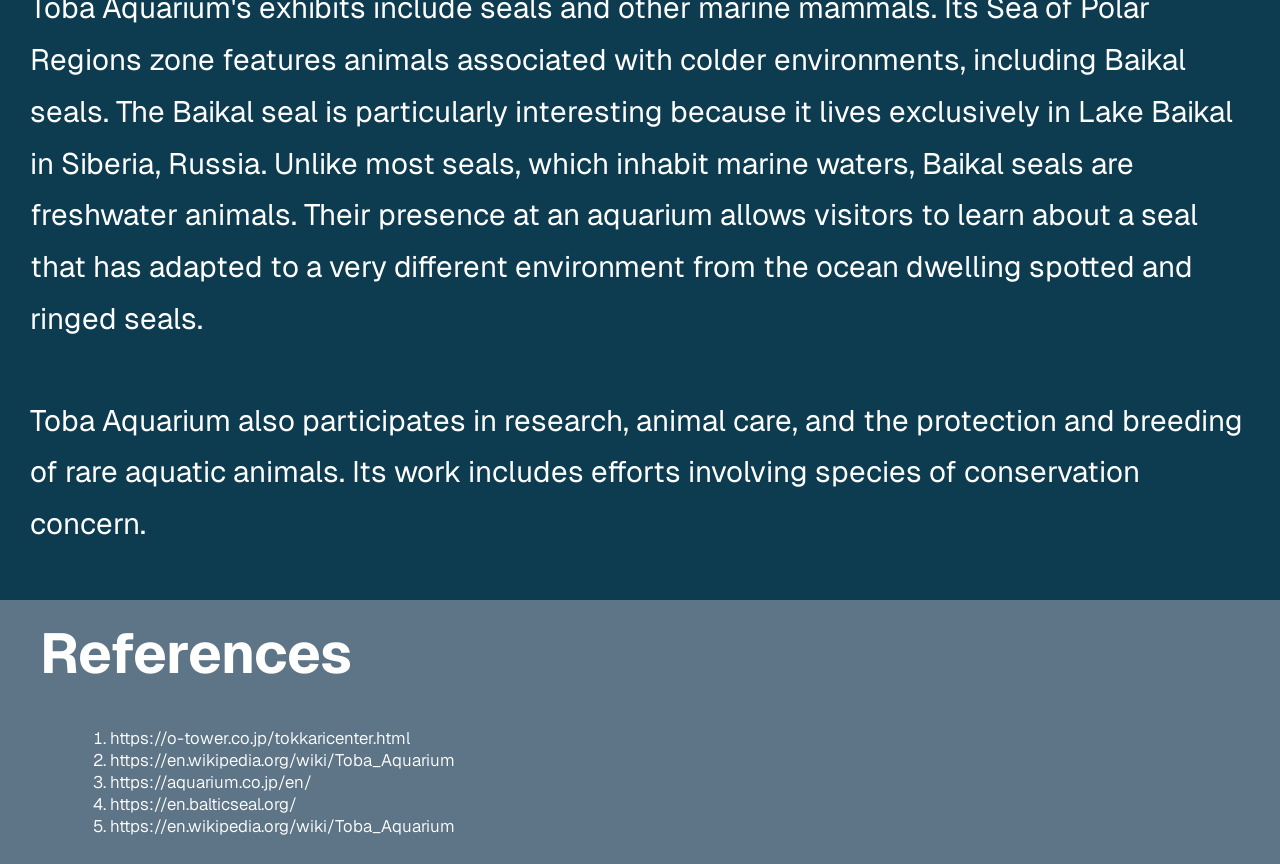
==== commit c2628888: "fixed text errors, added links" ====
--- a/aquariums.html
+++ b/aquariums.html
@@ -30,8 +30,10 @@
         </p>
         <p>Two Japanese facilities offer interesting examples of how people interact with and care for marine mammals: the Okhotsk Tokkari Center in Hokkaido and Toba Aquarium in Mie Prefecture.</p>
       </div>
+
       <div class="aquariums-tokkari"><!-- Second section of the Aquariums page -->
         <h2>Okhotsk Tokkari Center: A Home for Rescued Seals</h2>
+        <!-- here I used the required attribute for the <time> element, which is the datetime attribute -->
         <p>The Okhotsk Tokkari Center, also known as Seal Land, is a seal rescue and sanctuary facility located in Mombetsu, Hokkaido, Japan.<img src="images/tokkari.png" alt="Tokkari Center" width="500" height="300"> Established in 1987. They are open to the public and have opening hours of <time datetime="10:00 ~ 16:00">10:00 ~ 16:00.</time> The center first began when four seals were taken in for protection. It has since grown into a facility caring for more than 20 seals.The center focuses exclusively on seals, particularly species native to the Sea of Okhotsk and surrounding northern waters. Its residents primarily consist of spotted seals and ringed seals, two species adapted to cold environments, However they do host other species of seals as well such as the Grey Seal.</p>
         <p>One of the center's most important roles is rescuing wild seals that need assistance. Seals may be found stranded on beaches, inside harbors, or in other locations where they are injured, weakened, or otherwise unable to survive without help. When a seal is rescued, its condition must be assessed so that it can receive appropriate care. Depending on the animal's needs, this may involve food, medical treatment, monitoring, and time to recover. Not every seal can return to the wild. Some animals have lasting injuries or other conditions that make independent survival difficult. These seals may remain at the center, where staff can provide ongoing care.<br>&nbsp;</p>
       </div>
@@ -40,7 +42,7 @@
         <h2>Toba Aquarium: Exploring the Underwater World</h2>
         <p>Toba Aquarium is located in Toba, Mie Prefecture, Japan<img src="images/toba.png" alt="Toba Aquarium" height="300" width="400">. It opened in May 1955 and has grown into a large aquarium featuring animals from a wide range of aquatic environments.The aquarium is divided into 12 main zones, allowing visitors to explore different habitats and groups of animals. Its exhibits include marine mammals, freshwater species, and animals from tropical, temperate, and polar environments. Toba Aquarium is not exclusively a seal rescue center like the Okhotsk Tokkari Center. Instead, it provides a broader look at aquatic life, including the diversity of marine mammals and the different environments in which they live.</p>
         <p>
-        Toba Aquarium's exhibits include seals and other marine mammals. Its Sea of Polar Regions zone features animals associated with colder environments, including Baikal seals.The Baikal seal is particularly interesting because it lives exclusively in Lake Baikal in Siberia, Russia. Unlike most seals, which inhabit marine waters, Baikal seals are freshwater animals. Their presence at an aquarium allows visitors to learn about a seal that has adapted to a very different environment from the ocean dwelling spotted and ringed seals.</p>
+        Toba Aquarium's exhibits include seals and other marine mammals. Its Sea of Polar Regions zone features animals associated with colder environments, including Baikal seals. The Baikal seal is particularly interesting because it lives exclusively in Lake Baikal in Siberia, Russia. Unlike most seals, which inhabit marine waters, Baikal seals are freshwater animals. Their presence at an aquarium allows visitors to learn about a seal that has adapted to a very different environment from the ocean dwelling spotted and ringed seals.</p>
         <p>Toba Aquarium also participates in research, animal care, and the protection and breeding of rare aquatic animals. Its work includes efforts involving species of conservation concern.</p>
       </div>
     </main>
--- a/css/styles.css
+++ b/css/styles.css
@@ -224,7 +224,7 @@
     margin-left: 30px;
     margin-right: 30px;
     color: var(--nav-background-color);
-    margin-bottom: 0;
+    margin-bottom: 50px;
 }
 .ring-appearance object{
     float: right;
@@ -304,6 +304,34 @@
     margin-left: 20px;
     margin-bottom: 20px;
 }
+
+
+
+.spotted-others div{
+    margin-left: 30px;
+    margin-right: 30px; 
+}
+.spotted-others h2{
+    font-family: var(--font-family);
+    font-optical-sizing: auto;
+    font-size: 2.8em;
+    font-weight: 500;
+    text-align: left; 
+    color:fff;
+    margin-right: 30px;
+    margin-left: 30px;
+    margin-top: 20px; /* add some space above the heading */
+    margin-bottom: 40px; /* add some space below the heading */
+    font-style: italic;
+    padding-top: 50px; /* add some space above the content */
+}
+.spotted-others p{
+    margin-left: 30px;
+    margin-right: 30px;
+    color: fff;
+    margin-bottom: 50px;
+}
+
 /* End of Spotted.html styles */
 
 /* Start of Aquariums.html styles */
